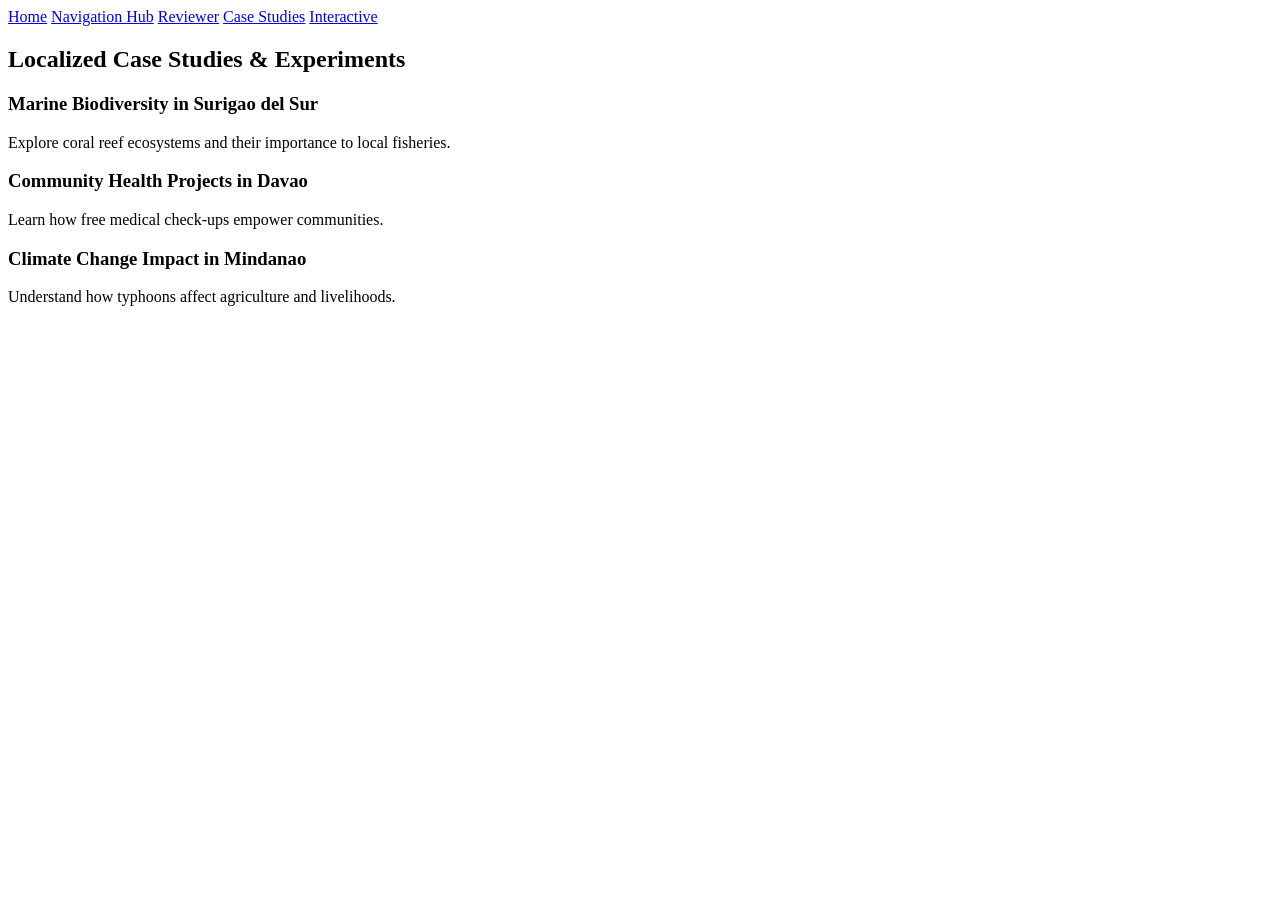
==== case-studies.html @ 2e76f829 "Create case-studies.html" ====
<!DOCTYPE html>
<html lang="en">
<head>
  <meta charset="UTF-8">
  <title>Case Studies - SciNav</title>
  <link rel="stylesheet" href="style.css">
</head>
<body>
  <nav>
    <a href="index.html">Home</a>
    <a href="navigation.html">Navigation Hub</a>
    <a href="reviewer.html">Reviewer</a>
    <a href="case-studies.html">Case Studies</a>
    <a href="interactive.html">Interactive</a>
  </nav>

  <h2>Localized Case Studies & Experiments</h2>
  <section>
    <h3>Marine Biodiversity in Surigao del Sur</h3>
    <p>Explore coral reef ecosystems and their importance to local fisheries.</p>
  </section>
  <section>
    <h3>Community Health Projects in Davao</h3>
    <p>Learn how free medical check-ups empower communities.</p>
  </section>
  <section>
    <h3>Climate Change Impact in Mindanao</h3>
    <p>Understand how typhoons affect agriculture and livelihoods.</p>
  </section>
</body>
</html>
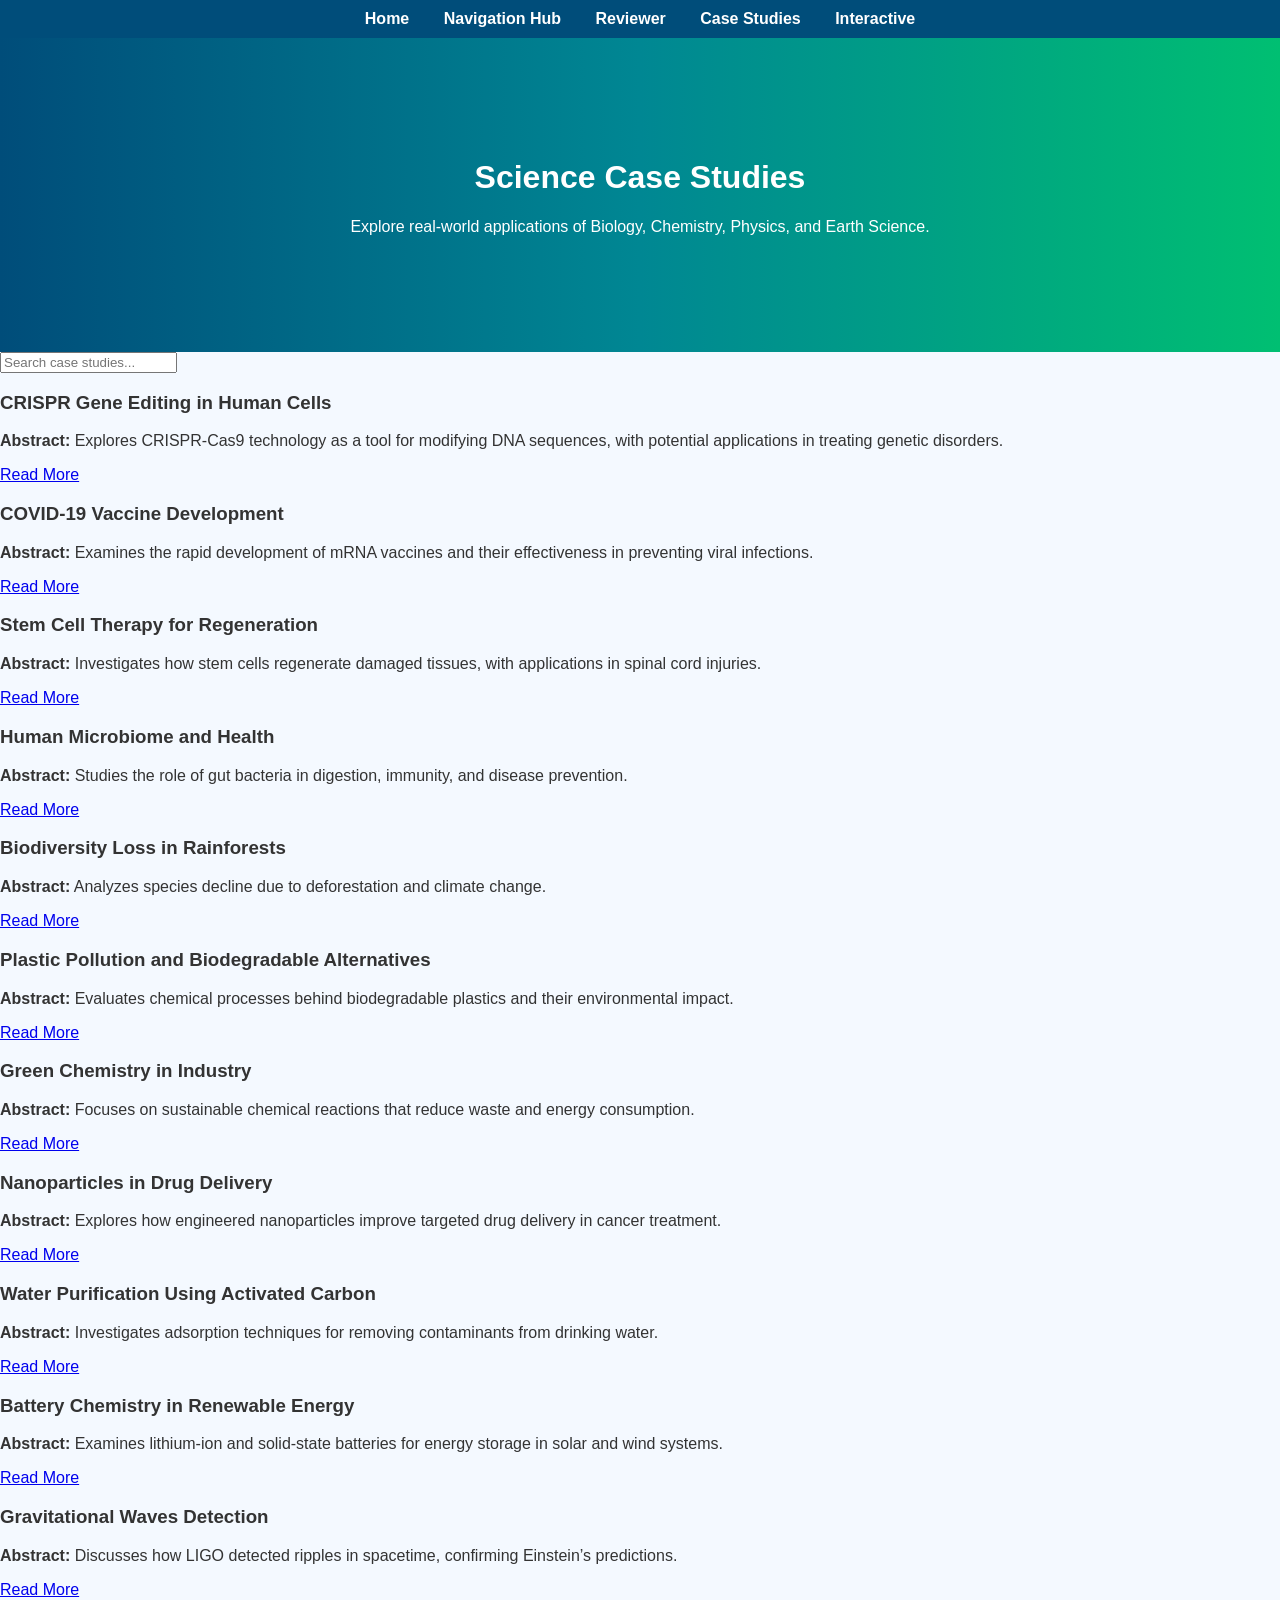
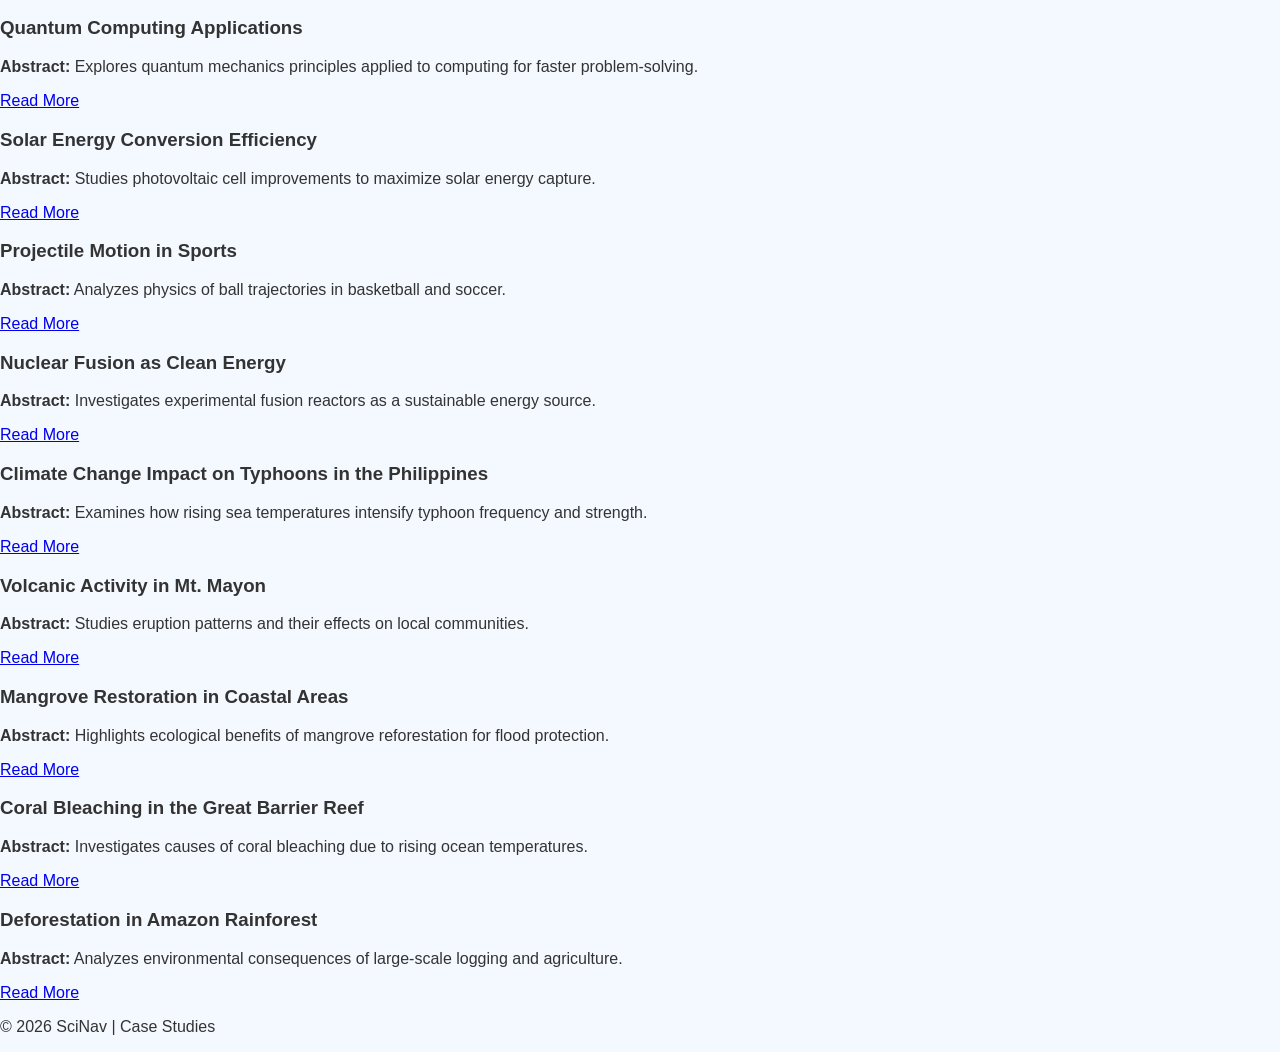
==== commit 493c89a9: "Update case-studies.html" ====
--- a/case-studies.html
+++ b/case-studies.html
@@ -4,6 +4,7 @@
   <meta charset="UTF-8">
   <title>Case Studies - SciNav</title>
   <link rel="stylesheet" href="style.css">
+  <script src="script.js" defer></script>
 </head>
 <body>
   <nav>
@@ -14,18 +15,147 @@
     <a href="interactive.html">Interactive</a>
   </nav>
 
-  <h2>Localized Case Studies & Experiments</h2>
-  <section>
-    <h3>Marine Biodiversity in Surigao del Sur</h3>
-    <p>Explore coral reef ecosystems and their importance to local fisheries.</p>
+  <header class="hero">
+    <h1>Science Case Studies</h1>
+    <p>Explore real-world applications of Biology, Chemistry, Physics, and Earth Science.</p>
+  </header>
+
+  <!-- Search Bar -->
+  <div class="search-bar">
+    <input type="text" id="search" placeholder="Search case studies..." onkeyup="searchCaseStudies()">
+  </div>
+
+  <!-- Case Study Cards -->
+  <section class="case-studies">
+
+    <!-- Biology -->
+    <div class="case-study">
+      <h3>CRISPR Gene Editing in Human Cells</h3>
+      <p><strong>Abstract:</strong> Explores CRISPR-Cas9 technology as a tool for modifying DNA sequences, with potential applications in treating genetic disorders.</p>
+      <a href="https://www.nature.com/articles/d41586-020-02448-5" target="_blank">Read More</a>
+    </div>
+
+    <div class="case-study">
+      <h3>COVID-19 Vaccine Development</h3>
+      <p><strong>Abstract:</strong> Examines the rapid development of mRNA vaccines and their effectiveness in preventing viral infections.</p>
+      <a href="https://www.cdc.gov/coronavirus/2019-ncov/vaccines/index.html" target="_blank">Read More</a>
+    </div>
+
+    <div class="case-study">
+      <h3>Stem Cell Therapy for Regeneration</h3>
+      <p><strong>Abstract:</strong> Investigates how stem cells regenerate damaged tissues, with applications in spinal cord injuries.</p>
+      <a href="https://stemcells.nih.gov/info/basics" target="_blank">Read More</a>
+    </div>
+
+    <div class="case-study">
+      <h3>Human Microbiome and Health</h3>
+      <p><strong>Abstract:</strong> Studies the role of gut bacteria in digestion, immunity, and disease prevention.</p>
+      <a href="https://hsph.harvard.edu/nutritionsource/microbiome/" target="_blank">Read More</a>
+    </div>
+
+    <div class="case-study">
+      <h3>Biodiversity Loss in Rainforests</h3>
+      <p><strong>Abstract:</strong> Analyzes species decline due to deforestation and climate change.</p>
+      <a href="https://www.worldwildlife.org/topics/biodiversity" target="_blank">Read More</a>
+    </div>
+
+    <!-- Chemistry -->
+    <div class="case-study">
+      <h3>Plastic Pollution and Biodegradable Alternatives</h3>
+      <p><strong>Abstract:</strong> Evaluates chemical processes behind biodegradable plastics and their environmental impact.</p>
+      <a href="https://www.unep.org/interactives/beat-plastic-pollution/" target="_blank">Read More</a>
+    </div>
+
+    <div class="case-study">
+      <h3>Green Chemistry in Industry</h3>
+      <p><strong>Abstract:</strong> Focuses on sustainable chemical reactions that reduce waste and energy consumption.</p>
+      <a href="https://www.epa.gov/greenchemistry" target="_blank">Read More</a>
+    </div>
+
+    <div class="case-study">
+      <h3>Nanoparticles in Drug Delivery</h3>
+      <p><strong>Abstract:</strong> Explores how engineered nanoparticles improve targeted drug delivery in cancer treatment.</p>
+      <a href="https://www.ncbi.nlm.nih.gov/pmc/articles/PMC6466506/" target="_blank">Read More</a>
+    </div>
+
+    <div class="case-study">
+      <h3>Water Purification Using Activated Carbon</h3>
+      <p><strong>Abstract:</strong> Investigates adsorption techniques for removing contaminants from drinking water.</p>
+      <a href="https://www.sciencedirect.com/topics/earth-and-planetary-sciences/activated-carbon" target="_blank">Read More</a>
+    </div>
+
+    <div class="case-study">
+      <h3>Battery Chemistry in Renewable Energy</h3>
+      <p><strong>Abstract:</strong> Examines lithium-ion and solid-state batteries for energy storage in solar and wind systems.</p>
+      <a href="https://www.energy.gov/eere/energy-storage" target="_blank">Read More</a>
+    </div>
+
+    <!-- Physics -->
+    <div class="case-study">
+      <h3>Gravitational Waves Detection</h3>
+      <p><strong>Abstract:</strong> Discusses how LIGO detected ripples in spacetime, confirming Einstein’s predictions.</p>
+      <a href="https://www.ligo.caltech.edu/page/what-are-gw" target="_blank">Read More</a>
+    </div>
+
+    <div class="case-study">
+      <h3>Quantum Computing Applications</h3>
+      <p><strong>Abstract:</strong> Explores quantum mechanics principles applied to computing for faster problem-solving.</p>
+      <a href="https://www.ibm.com/quantum" target="_blank">Read More</a>
+    </div>
+
+    <div class="case-study">
+      <h3>Solar Energy Conversion Efficiency</h3>
+      <p><strong>Abstract:</strong> Studies photovoltaic cell improvements to maximize solar energy capture.</p>
+      <a href="https://www.nrel.gov/solar/" target="_blank">Read More</a>
+    </div>
+
+    <div class="case-study">
+      <h3>Projectile Motion in Sports</h3>
+      <p><strong>Abstract:</strong> Analyzes physics of ball trajectories in basketball and soccer.</p>
+      <a href="https://www.physicsclassroom.com/class/vectors/Lesson-2/What-is-a-Projectile" target="_blank">Read More</a>
+    </div>
+
+    <div class="case-study">
+      <h3>Nuclear Fusion as Clean Energy</h3>
+      <p><strong>Abstract:</strong> Investigates experimental fusion reactors as a sustainable energy source.</p>
+      <a href="https://www.iter.org/" target="_blank">Read More</a>
+    </div>
+
+    <!-- Earth Science -->
+    <div class="case-study">
+      <h3>Climate Change Impact on Typhoons in the Philippines</h3>
+      <p><strong>Abstract:</strong> Examines how rising sea temperatures intensify typhoon frequency and strength.</p>
+      <a href="https://www.climate.gov/news-features/understanding-climate/climate-change-and-hurricanes" target="_blank">Read More</a>
+    </div>
+
+    <div class="case-study">
+      <h3>Volcanic Activity in Mt. Mayon</h3>
+      <p><strong>Abstract:</strong> Studies eruption patterns and their effects on local communities.</p>
+      <a href="https://www.phivolcs.dost.gov.ph/" target="_blank">Read More</a>
+    </div>
+
+    <div class="case-study">
+      <h3>Mangrove Restoration in Coastal Areas</h3>
+      <p><strong>Abstract:</strong> Highlights ecological benefits of mangrove reforestation for flood protection.</p>
+      <a href="https://www.fao.org/forestry/mangroves/en/" target="_blank">Read More</a>
+    </div>
+
+    <div class="case-study">
+      <h3>Coral Bleaching in the Great Barrier Reef</h3>
+      <p><strong>Abstract:</strong> Investigates causes of coral bleaching due to rising ocean temperatures.</p>
+      <a href="https://www.gbrmpa.gov.au/" target="_blank">Read More</a>
+    </div>
+
+    <div class="case-study">
+      <h3>Deforestation in Amazon Rainforest</h3>
+      <p><strong>Abstract:</strong> Analyzes environmental consequences of large-scale logging and agriculture.</p>
+      <a href="https://www.worldwildlife.org/places/amazon" target="_blank">Read More</a>
+    </div>
+
   </section>
-  <section>
-    <h3>Community Health Projects in Davao</h3>
-    <p>Learn how free medical check-ups empower communities.</p>
-  </section>
-  <section>
-    <h3>Climate Change Impact in Mindanao</h3>
-    <p>Understand how typhoons affect agriculture and livelihoods.</p>
-  </section>
+
+  <footer>
+    <p>&copy; 2026 SciNav | Case Studies</p>
+  </footer>
 </body>
-</html>
+  </html>
--- a/style.css
+++ b/style.css
@@ -0,0 +1,53 @@
+body {
+  font-family: Arial, sans-serif;
+  background: #f4f9ff;
+  color: #333;
+  margin: 0;
+  padding: 0;
+}
+
+nav {
+  background: #004d7a;
+  padding: 10px;
+  text-align: center;
+}
+
+nav a {
+  color: white;
+  margin: 0 15px;
+  text-decoration: none;
+  font-weight: bold;
+}
+
+.hero {
+  background: linear-gradient(to right, #004d7a, #008793, #00bf72);
+  color: white;
+  padding: 100px 20px;
+  text-align: center;
+}
+
+.btn {
+  background: #ffcc00;
+  padding: 10px 20px;
+  text-decoration: none;
+  color: black;
+  border-radius: 5px;
+  font-weight: bold;
+}
+
+.topics {
+  display: flex;
+  justify-content: center;
+  margin-top: 20px;
+}
+
+.card {
+  background: #e0f7fa;
+  margin: 10px;
+  padding: 20px;
+  border-radius: 8px;
+  width: 200px;
+  text-align: center;
+  font-weight: bold;
+  box-shadow: 2px 2px 5px rgba(0,0,0,0.2);
+}
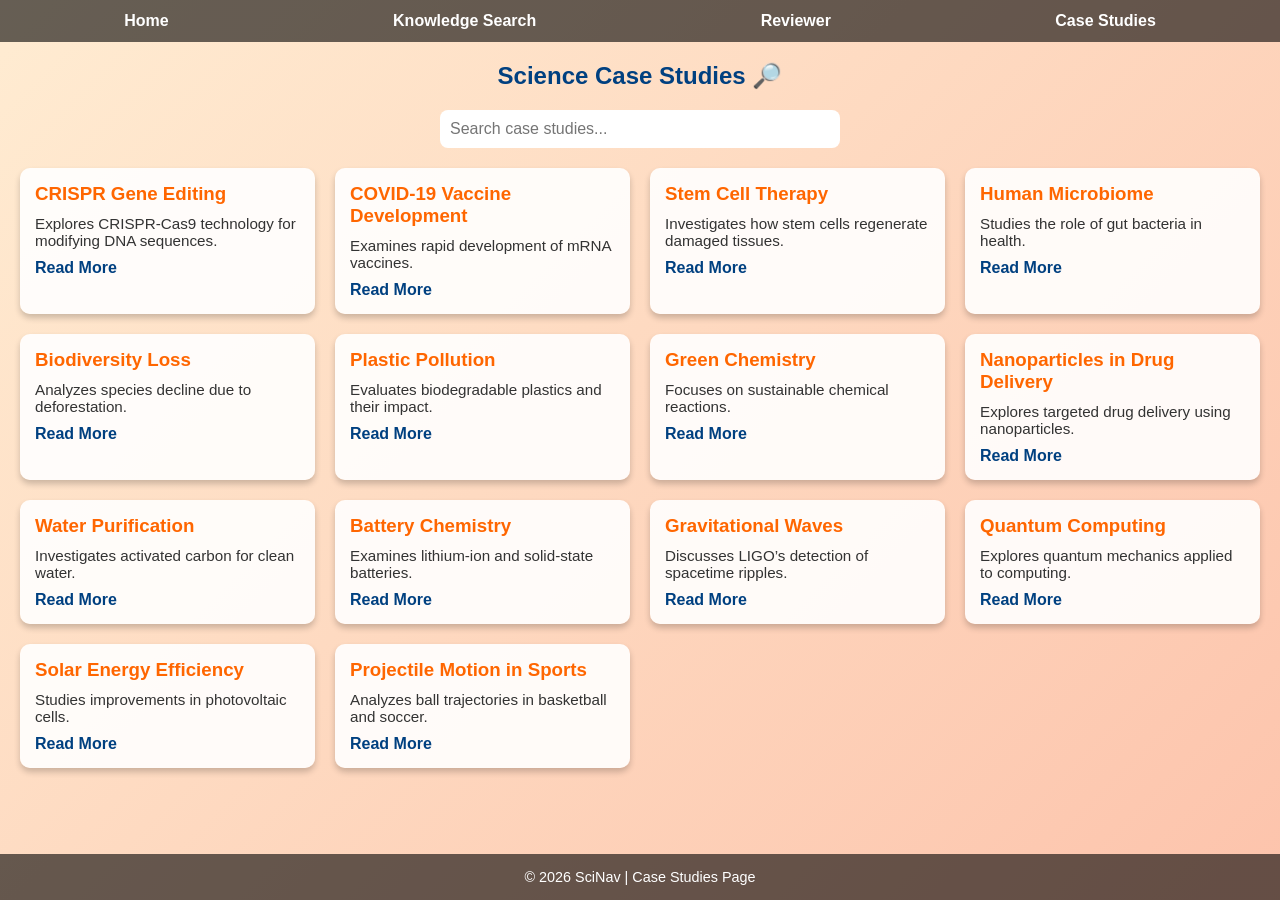
==== commit 222d7377: "Update case-studies.html" ====
--- a/case-studies.html
+++ b/case-studies.html
@@ -2,160 +2,173 @@
 <html lang="en">
 <head>
   <meta charset="UTF-8">
-  <title>Case Studies - SciNav</title>
-  <link rel="stylesheet" href="style.css">
-  <script src="script.js" defer></script>
+  <meta name="viewport" content="width=device-width, initial-scale=1.0">
+  <title>SciNav | Case Studies</title>
+  <style>
+    * { margin: 0; padding: 0; box-sizing: border-box; }
+
+    body {
+      font-family: 'Segoe UI', Arial, sans-serif;
+      background: linear-gradient(135deg, #ffecd2, #fcb69f, #a1c4fd, #c2e9fb);
+      background-size: 400% 400%;
+      animation: gradientBG 20s ease infinite;
+      color: #333;
+      min-height: 100vh;
+      display: flex;
+      flex-direction: column;
+    }
+
+    @keyframes gradientBG {
+      0% { background-position: 0% 50%; }
+      50% { background-position: 100% 50%; }
+      100% { background-position: 0% 50%; }
+    }
+
+    nav {
+      background: rgba(0,0,0,0.6);
+      padding: 12px;
+    }
+    nav ul {
+      list-style: none;
+      display: flex;
+      justify-content: space-around;
+    }
+    nav ul li a {
+      color: white;
+      text-decoration: none;
+      font-weight: bold;
+    }
+
+    main {
+      flex: 1;
+      padding: 20px;
+    }
+
+    h2 {
+      text-align: center;
+      color: #004080;
+      margin-bottom: 20px;
+    }
+
+    input[type="text"] {
+      padding: 10px;
+      width: 80%;
+      max-width: 400px;
+      border-radius: 8px;
+      border: none;
+      margin: 0 auto 20px auto;
+      display: block;
+      font-size: 1em;
+    }
+
+    .grid {
+      display: grid;
+      grid-template-columns: repeat(auto-fit, minmax(250px, 1fr));
+      gap: 20px;
+    }
+
+    .study {
+      background: rgba(255,255,255,0.9);
+      padding: 15px;
+      border-radius: 10px;
+      box-shadow: 0 4px 6px rgba(0,0,0,0.2);
+      transition: transform 0.3s;
+    }
+    .study:hover { transform: scale(1.05); }
+
+    .study h3 {
+      color: #ff6600;
+      margin-bottom: 10px;
+    }
+
+    .study p {
+      font-size: 0.95em;
+      margin-bottom: 10px;
+    }
+
+    .study a {
+      color: #004080;
+      font-weight: bold;
+      text-decoration: none;
+    }
+
+    footer {
+      background: rgba(0,0,0,0.6);
+      color: white;
+      text-align: center;
+      padding: 15px;
+      font-size: 0.9em;
+    }
+  </style>
 </head>
 <body>
+  <!-- Navigation Bar -->
   <nav>
-    <a href="index.html">Home</a>
-    <a href="navigation.html">Navigation Hub</a>
-    <a href="reviewer.html">Reviewer</a>
-    <a href="case-studies.html">Case Studies</a>
-    <a href="interactive.html">Interactive</a>
+    <ul>
+      <li><a href="index.html">Home</a></li>
+      <li><a href="search.html">Knowledge Search</a></li>
+      <li><a href="reviewer.html">Reviewer</a></li>
+      <li><a href="case-studies.html">Case Studies</a></li>
+    </ul>
   </nav>
 
-  <header class="hero">
-    <h1>Science Case Studies</h1>
-    <p>Explore real-world applications of Biology, Chemistry, Physics, and Earth Science.</p>
-  </header>
+  <!-- Main Content -->
+  <main>
+    <h2>Science Case Studies 🔎</h2>
+    <input type="text" id="searchBox" placeholder="Search case studies...">
+    <div class="grid" id="studiesGrid"></div>
+  </main>
 
-  <!-- Search Bar -->
-  <div class="search-bar">
-    <input type="text" id="search" placeholder="Search case studies..." onkeyup="searchCaseStudies()">
-  </div>
+  <!-- Footer -->
+  <footer>
+    © 2026 SciNav | Case Studies Page
+  </footer>
 
-  <!-- Case Study Cards -->
-  <section class="case-studies">
+  <script>
+    const studies = [
+      {title:"CRISPR Gene Editing", abstract:"Explores CRISPR-Cas9 technology for modifying DNA sequences.", link:"#"},
+      {title:"COVID-19 Vaccine Development", abstract:"Examines rapid development of mRNA vaccines.", link:"#"},
+      {title:"Stem Cell Therapy", abstract:"Investigates how stem cells regenerate damaged tissues.", link:"#"},
+      {title:"Human Microbiome", abstract:"Studies the role of gut bacteria in health.", link:"#"},
+      {title:"Biodiversity Loss", abstract:"Analyzes species decline due to deforestation.", link:"#"},
+      {title:"Plastic Pollution", abstract:"Evaluates biodegradable plastics and their impact.", link:"#"},
+      {title:"Green Chemistry", abstract:"Focuses on sustainable chemical reactions.", link:"#"},
+      {title:"Nanoparticles in Drug Delivery", abstract:"Explores targeted drug delivery using nanoparticles.", link:"#"},
+      {title:"Water Purification", abstract:"Investigates activated carbon for clean water.", link:"#"},
+      {title:"Battery Chemistry", abstract:"Examines lithium-ion and solid-state batteries.", link:"#"},
+      {title:"Gravitational Waves", abstract:"Discusses LIGO’s detection of spacetime ripples.", link:"#"},
+      {title:"Quantum Computing", abstract:"Explores quantum mechanics applied to computing.", link:"#"},
+      {title:"Solar Energy Efficiency", abstract:"Studies improvements in photovoltaic cells.", link:"#"},
+      {title:"Projectile Motion in Sports", abstract:"Analyzes ball trajectories in basketball and soccer.", link:"#"}
+    ];
 
-    <!-- Biology -->
-    <div class="case-study">
-      <h3>CRISPR Gene Editing in Human Cells</h3>
-      <p><strong>Abstract:</strong> Explores CRISPR-Cas9 technology as a tool for modifying DNA sequences, with potential applications in treating genetic disorders.</p>
-      <a href="https://www.nature.com/articles/d41586-020-02448-5" target="_blank">Read More</a>
-    </div>
+    function renderStudies(list) {
+      const grid = document.getElementById("studiesGrid");
+      grid.innerHTML = "";
+      list.forEach(study => {
+        const div = document.createElement("div");
+        div.className = "study";
+        div.innerHTML = `
+          <h3>${study.title}</h3>
+          <p>${study.abstract}</p>
+          <a href="${study.link}">Read More</a>
+        `;
+        grid.appendChild(div);
+      });
+    }
 
-    <div class="case-study">
-      <h3>COVID-19 Vaccine Development</h3>
-      <p><strong>Abstract:</strong> Examines the rapid development of mRNA vaccines and their effectiveness in preventing viral infections.</p>
-      <a href="https://www.cdc.gov/coronavirus/2019-ncov/vaccines/index.html" target="_blank">Read More</a>
-    </div>
+    function searchStudies() {
+      const query = document.getElementById("searchBox").value.toLowerCase();
+      const filtered = studies.filter(s => 
+        s.title.toLowerCase().includes(query) || s.abstract.toLowerCase().includes(query)
+      );
+      renderStudies(filtered);
+    }
 
-    <div class="case-study">
-      <h3>Stem Cell Therapy for Regeneration</h3>
-      <p><strong>Abstract:</strong> Investigates how stem cells regenerate damaged tissues, with applications in spinal cord injuries.</p>
-      <a href="https://stemcells.nih.gov/info/basics" target="_blank">Read More</a>
-    </div>
+    document.getElementById("searchBox").addEventListener("input", searchStudies);
 
-    <div class="case-study">
-      <h3>Human Microbiome and Health</h3>
-      <p><strong>Abstract:</strong> Studies the role of gut bacteria in digestion, immunity, and disease prevention.</p>
-      <a href="https://hsph.harvard.edu/nutritionsource/microbiome/" target="_blank">Read More</a>
-    </div>
-
-    <div class="case-study">
-      <h3>Biodiversity Loss in Rainforests</h3>
-      <p><strong>Abstract:</strong> Analyzes species decline due to deforestation and climate change.</p>
-      <a href="https://www.worldwildlife.org/topics/biodiversity" target="_blank">Read More</a>
-    </div>
-
-    <!-- Chemistry -->
-    <div class="case-study">
-      <h3>Plastic Pollution and Biodegradable Alternatives</h3>
-      <p><strong>Abstract:</strong> Evaluates chemical processes behind biodegradable plastics and their environmental impact.</p>
-      <a href="https://www.unep.org/interactives/beat-plastic-pollution/" target="_blank">Read More</a>
-    </div>
-
-    <div class="case-study">
-      <h3>Green Chemistry in Industry</h3>
-      <p><strong>Abstract:</strong> Focuses on sustainable chemical reactions that reduce waste and energy consumption.</p>
-      <a href="https://www.epa.gov/greenchemistry" target="_blank">Read More</a>
-    </div>
-
-    <div class="case-study">
-      <h3>Nanoparticles in Drug Delivery</h3>
-      <p><strong>Abstract:</strong> Explores how engineered nanoparticles improve targeted drug delivery in cancer treatment.</p>
-      <a href="https://www.ncbi.nlm.nih.gov/pmc/articles/PMC6466506/" target="_blank">Read More</a>
-    </div>
-
-    <div class="case-study">
-      <h3>Water Purification Using Activated Carbon</h3>
-      <p><strong>Abstract:</strong> Investigates adsorption techniques for removing contaminants from drinking water.</p>
-      <a href="https://www.sciencedirect.com/topics/earth-and-planetary-sciences/activated-carbon" target="_blank">Read More</a>
-    </div>
-
-    <div class="case-study">
-      <h3>Battery Chemistry in Renewable Energy</h3>
-      <p><strong>Abstract:</strong> Examines lithium-ion and solid-state batteries for energy storage in solar and wind systems.</p>
-      <a href="https://www.energy.gov/eere/energy-storage" target="_blank">Read More</a>
-    </div>
-
-    <!-- Physics -->
-    <div class="case-study">
-      <h3>Gravitational Waves Detection</h3>
-      <p><strong>Abstract:</strong> Discusses how LIGO detected ripples in spacetime, confirming Einstein’s predictions.</p>
-      <a href="https://www.ligo.caltech.edu/page/what-are-gw" target="_blank">Read More</a>
-    </div>
-
-    <div class="case-study">
-      <h3>Quantum Computing Applications</h3>
-      <p><strong>Abstract:</strong> Explores quantum mechanics principles applied to computing for faster problem-solving.</p>
-      <a href="https://www.ibm.com/quantum" target="_blank">Read More</a>
-    </div>
-
-    <div class="case-study">
-      <h3>Solar Energy Conversion Efficiency</h3>
-      <p><strong>Abstract:</strong> Studies photovoltaic cell improvements to maximize solar energy capture.</p>
-      <a href="https://www.nrel.gov/solar/" target="_blank">Read More</a>
-    </div>
-
-    <div class="case-study">
-      <h3>Projectile Motion in Sports</h3>
-      <p><strong>Abstract:</strong> Analyzes physics of ball trajectories in basketball and soccer.</p>
-      <a href="https://www.physicsclassroom.com/class/vectors/Lesson-2/What-is-a-Projectile" target="_blank">Read More</a>
-    </div>
-
-    <div class="case-study">
-      <h3>Nuclear Fusion as Clean Energy</h3>
-      <p><strong>Abstract:</strong> Investigates experimental fusion reactors as a sustainable energy source.</p>
-      <a href="https://www.iter.org/" target="_blank">Read More</a>
-    </div>
-
-    <!-- Earth Science -->
-    <div class="case-study">
-      <h3>Climate Change Impact on Typhoons in the Philippines</h3>
-      <p><strong>Abstract:</strong> Examines how rising sea temperatures intensify typhoon frequency and strength.</p>
-      <a href="https://www.climate.gov/news-features/understanding-climate/climate-change-and-hurricanes" target="_blank">Read More</a>
-    </div>
-
-    <div class="case-study">
-      <h3>Volcanic Activity in Mt. Mayon</h3>
-      <p><strong>Abstract:</strong> Studies eruption patterns and their effects on local communities.</p>
-      <a href="https://www.phivolcs.dost.gov.ph/" target="_blank">Read More</a>
-    </div>
-
-    <div class="case-study">
-      <h3>Mangrove Restoration in Coastal Areas</h3>
-      <p><strong>Abstract:</strong> Highlights ecological benefits of mangrove reforestation for flood protection.</p>
-      <a href="https://www.fao.org/forestry/mangroves/en/" target="_blank">Read More</a>
-    </div>
-
-    <div class="case-study">
-      <h3>Coral Bleaching in the Great Barrier Reef</h3>
-      <p><strong>Abstract:</strong> Investigates causes of coral bleaching due to rising ocean temperatures.</p>
-      <a href="https://www.gbrmpa.gov.au/" target="_blank">Read More</a>
-    </div>
-
-    <div class="case-study">
-      <h3>Deforestation in Amazon Rainforest</h3>
-      <p><strong>Abstract:</strong> Analyzes environmental consequences of large-scale logging and agriculture.</p>
-      <a href="https://www.worldwildlife.org/places/amazon" target="_blank">Read More</a>
-    </div>
-
-  </section>
-
-  <footer>
-    <p>&copy; 2026 SciNav | Case Studies</p>
-  </footer>
+    // Initial render
+    renderStudies(studies);
+  </script>
 </body>
-  </html>
+</html>
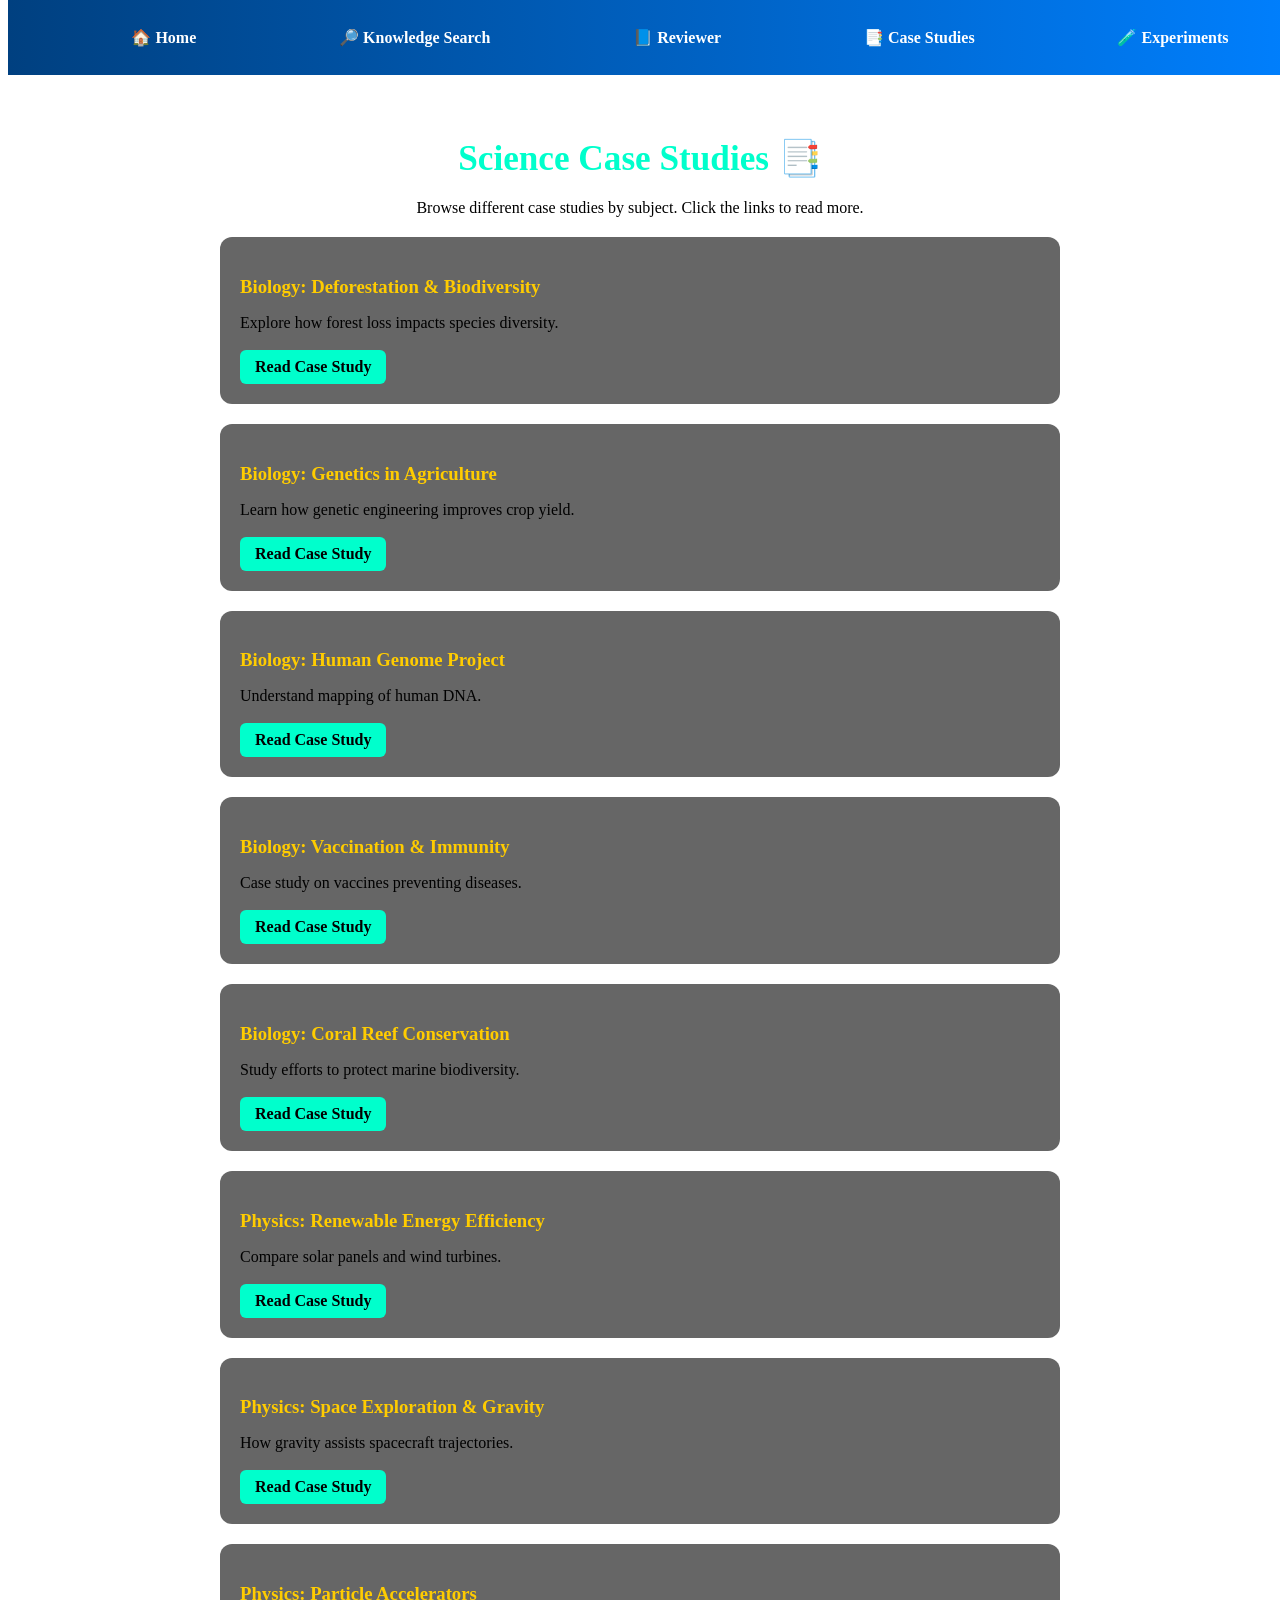
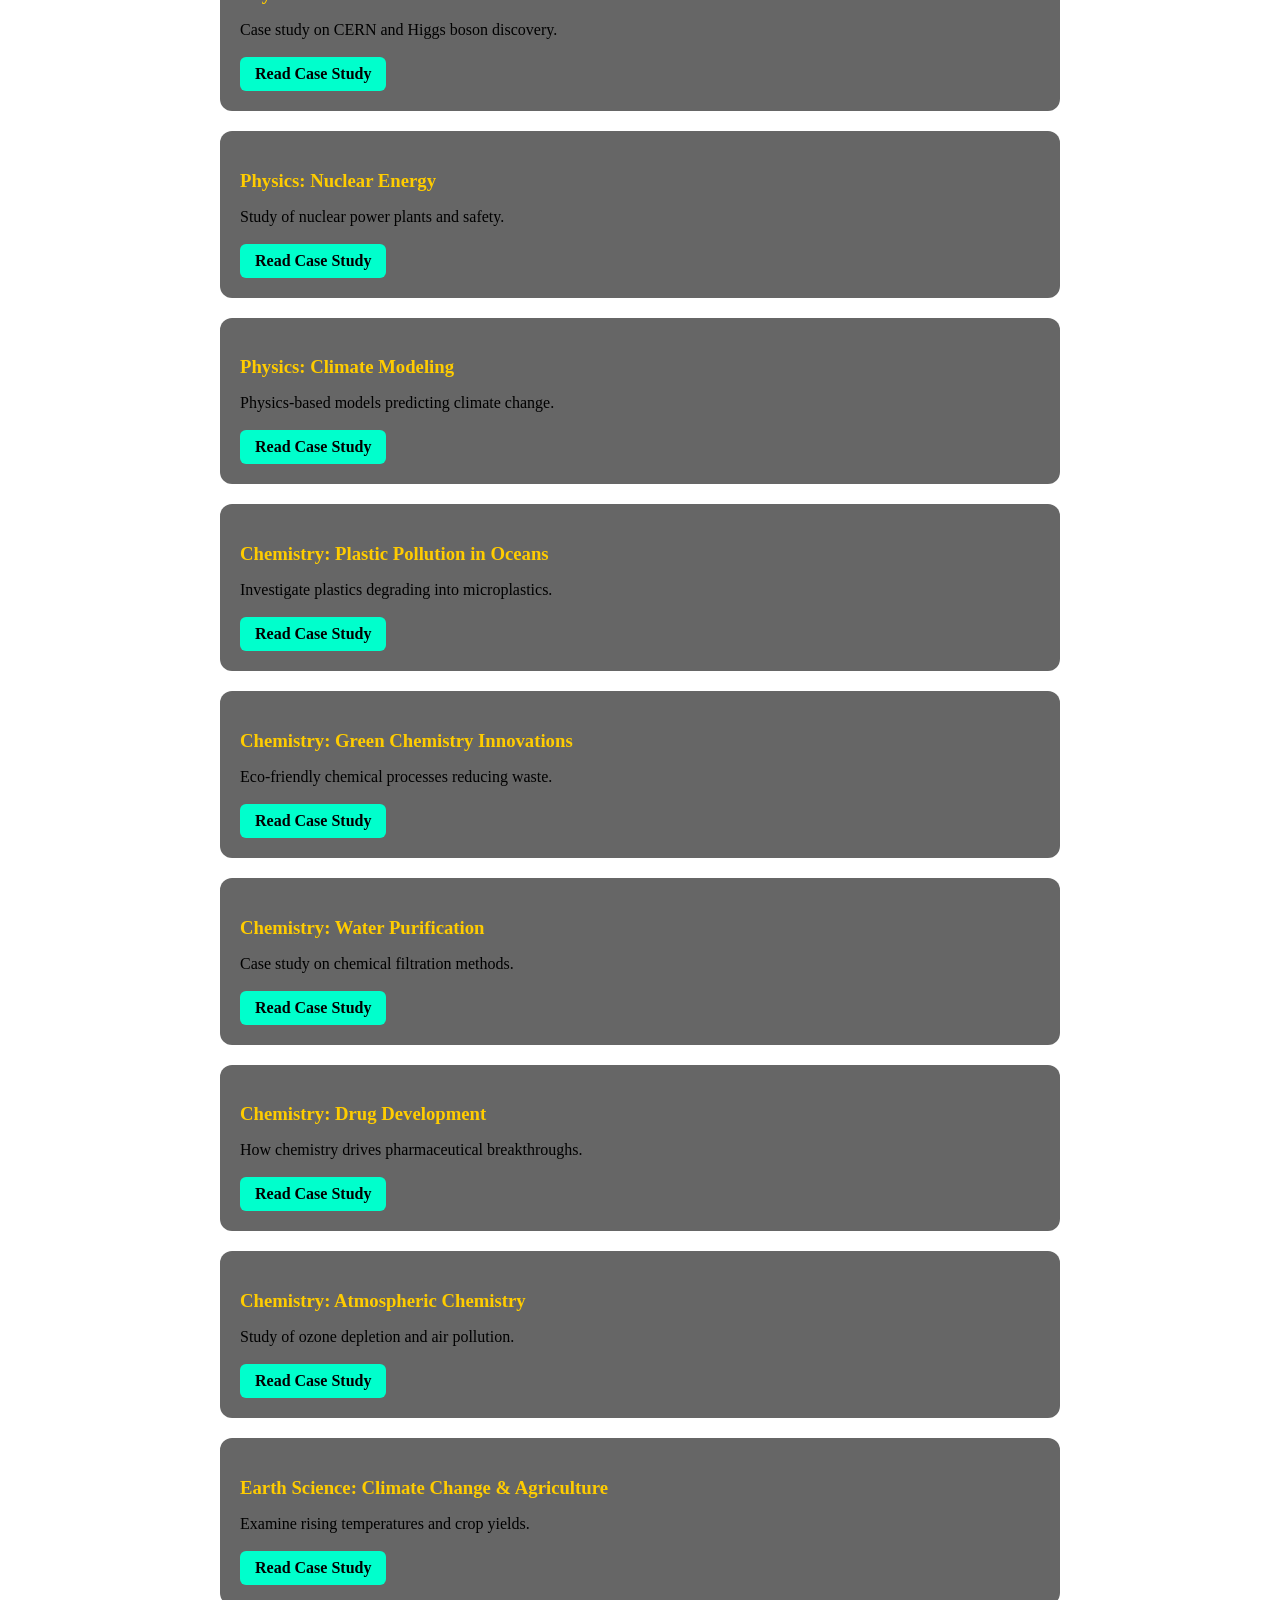
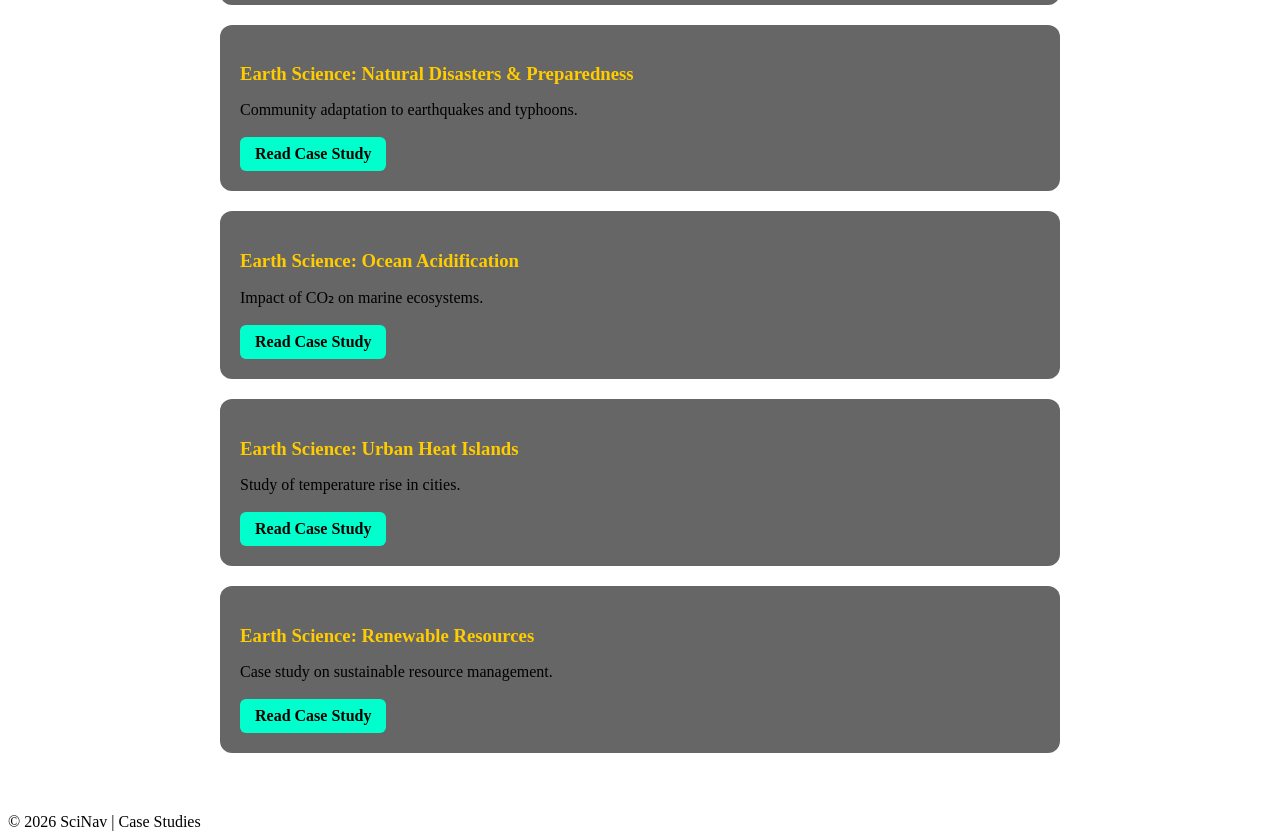
==== commit 75fbf87f: "Update case-studies.html" ====
--- a/case-studies.html
+++ b/case-studies.html
@@ -4,171 +4,151 @@
   <meta charset="UTF-8">
   <meta name="viewport" content="width=device-width, initial-scale=1.0">
   <title>SciNav | Case Studies</title>
+  <link rel="stylesheet" href="style.css">
   <style>
-    * { margin: 0; padding: 0; box-sizing: border-box; }
-
-    body {
-      font-family: 'Segoe UI', Arial, sans-serif;
-      background: linear-gradient(135deg, #ffecd2, #fcb69f, #a1c4fd, #c2e9fb);
-      background-size: 400% 400%;
-      animation: gradientBG 20s ease infinite;
-      color: #333;
-      min-height: 100vh;
-      display: flex;
-      flex-direction: column;
-    }
-
-    @keyframes gradientBG {
-      0% { background-position: 0% 50%; }
-      50% { background-position: 100% 50%; }
-      100% { background-position: 0% 50%; }
-    }
-
-    nav {
-      background: rgba(0,0,0,0.6);
-      padding: 12px;
-    }
-    nav ul {
-      list-style: none;
-      display: flex;
-      justify-content: space-around;
-    }
-    nav ul li a {
-      color: white;
-      text-decoration: none;
-      font-weight: bold;
-    }
-
-    main {
-      flex: 1;
-      padding: 20px;
-    }
-
-    h2 {
-      text-align: center;
-      color: #004080;
-      margin-bottom: 20px;
-    }
-
-    input[type="text"] {
-      padding: 10px;
-      width: 80%;
-      max-width: 400px;
-      border-radius: 8px;
-      border: none;
-      margin: 0 auto 20px auto;
-      display: block;
-      font-size: 1em;
-    }
-
-    .grid {
-      display: grid;
-      grid-template-columns: repeat(auto-fit, minmax(250px, 1fr));
-      gap: 20px;
-    }
-
-    .study {
-      background: rgba(255,255,255,0.9);
-      padding: 15px;
-      border-radius: 10px;
-      box-shadow: 0 4px 6px rgba(0,0,0,0.2);
-      transition: transform 0.3s;
-    }
-    .study:hover { transform: scale(1.05); }
-
-    .study h3 {
-      color: #ff6600;
-      margin-bottom: 10px;
-    }
-
-    .study p {
-      font-size: 0.95em;
-      margin-bottom: 10px;
-    }
-
-    .study a {
-      color: #004080;
-      font-weight: bold;
-      text-decoration: none;
-    }
-
-    footer {
-      background: rgba(0,0,0,0.6);
-      color: white;
-      text-align: center;
-      padding: 15px;
-      font-size: 0.9em;
-    }
+    main { flex: 1; padding: 100px 20px 40px; }
+    h2 { text-align: center; color: #00ffcc; margin-bottom: 20px; font-size: 2.2em; animation: fadeIn 2s ease; }
+    .case-card { background: rgba(0,0,0,0.6); padding: 20px; border-radius: 12px; margin: 20px auto; max-width: 800px; animation: fadeIn 2s ease; }
+    .case-card h3 { color: #ffcc00; margin-bottom: 10px; }
+    .case-card p { margin-bottom: 10px; }
+    .case-card a { display: inline-block; margin-top: 8px; padding: 8px 15px; border-radius: 6px; background: #00ffcc; color: #000; text-decoration: none; font-weight: bold; transition: 0.3s; }
+    .case-card a:hover { background: #ffcc00; color: #000; }
+    nav { background: linear-gradient(90deg, #004080, #0080ff); padding: 12px; position: fixed; width: 100%; top: 0; z-index: 10; }
+    nav ul { list-style: none; display: flex; justify-content: space-around; }
+    nav ul li a { color: white; text-decoration: none; font-weight: bold; transition: 0.3s; display: flex; align-items: center; gap: 6px; }
+    nav ul li a:hover { color: #ffcc00; }
+    @keyframes fadeIn { from { opacity: 0; transform: translateY(20px); } to { opacity: 1; transform: translateY(0); } }
   </style>
 </head>
 <body>
   <!-- Navigation Bar -->
   <nav>
     <ul>
-      <li><a href="index.html">Home</a></li>
-      <li><a href="search.html">Knowledge Search</a></li>
-      <li><a href="reviewer.html">Reviewer</a></li>
-      <li><a href="case-studies.html">Case Studies</a></li>
+      <li><a href="index.html">🏠 Home</a></li>
+      <li><a href="search.html">🔎 Knowledge Search</a></li>
+      <li><a href="reviewer.html">📘 Reviewer</a></li>
+      <li><a href="case-studies.html">📑 Case Studies</a></li>
+      <li><a href="interactive.html">🧪 Experiments</a></li>
     </ul>
   </nav>
 
   <!-- Main Content -->
   <main>
-    <h2>Science Case Studies 🔎</h2>
-    <input type="text" id="searchBox" placeholder="Search case studies...">
-    <div class="grid" id="studiesGrid"></div>
-  </main>
+  <h2>Science Case Studies 📑</h2>
+  <p style="text-align:center;">Browse different case studies by subject. Click the links to read more.</p>
+
+  <!-- Biology Case Studies -->
+  <div class="case-card">
+    <h3>Biology: Deforestation & Biodiversity</h3>
+    <p>Explore how forest loss impacts species diversity.</p>
+    <a href="https://www.nationalgeographic.com/environment/article/deforestation" target="_blank">Read Case Study</a>
+  </div>
+  <div class="case-card">
+    <h3>Biology: Genetics in Agriculture</h3>
+    <p>Learn how genetic engineering improves crop yield.</p>
+    <a href="https://www.britannica.com/science/genetically-modified-organism" target="_blank">Read Case Study</a>
+  </div>
+  <div class="case-card">
+    <h3>Biology: Human Genome Project</h3>
+    <p>Understand mapping of human DNA.</p>
+    <a href="https://www.genome.gov/human-genome-project" target="_blank">Read Case Study</a>
+  </div>
+  <div class="case-card">
+    <h3>Biology: Vaccination & Immunity</h3>
+    <p>Case study on vaccines preventing diseases.</p>
+    <a href="https://www.cdc.gov/vaccines" target="_blank">Read Case Study</a>
+  </div>
+  <div class="case-card">
+    <h3>Biology: Coral Reef Conservation</h3>
+    <p>Study efforts to protect marine biodiversity.</p>
+    <a href="https://www.noaa.gov/coral-reef-conservation" target="_blank">Read Case Study</a>
+  </div>
+
+  <!-- Physics Case Studies -->
+  <div class="case-card">
+    <h3>Physics: Renewable Energy Efficiency</h3>
+    <p>Compare solar panels and wind turbines.</p>
+    <a href="https://www.energy.gov/eere/renewable-energy" target="_blank">Read Case Study</a>
+  </div>
+  <div class="case-card">
+    <h3>Physics: Space Exploration & Gravity</h3>
+    <p>How gravity assists spacecraft trajectories.</p>
+    <a href="https://www.nasa.gov/gravity-assist" target="_blank">Read Case Study</a>
+  </div>
+  <div class="case-card">
+    <h3>Physics: Particle Accelerators</h3>
+    <p>Case study on CERN and Higgs boson discovery.</p>
+    <a href="https://home.cern/science/accelerators" target="_blank">Read Case Study</a>
+  </div>
+  <div class="case-card">
+    <h3>Physics: Nuclear Energy</h3>
+    <p>Study of nuclear power plants and safety.</p>
+    <a href="https://www.world-nuclear.org" target="_blank">Read Case Study</a>
+  </div>
+  <div class="case-card">
+    <h3>Physics: Climate Modeling</h3>
+    <p>Physics-based models predicting climate change.</p>
+    <a href="https://climate.nasa.gov" target="_blank">Read Case Study</a>
+  </div>
+
+  <!-- Chemistry Case Studies -->
+  <div class="case-card">
+    <h3>Chemistry: Plastic Pollution in Oceans</h3>
+    <p>Investigate plastics degrading into microplastics.</p>
+    <a href="https://www.unep.org/plastic-pollution" target="_blank">Read Case Study</a>
+  </div>
+  <div class="case-card">
+    <h3>Chemistry: Green Chemistry Innovations</h3>
+    <p>Eco-friendly chemical processes reducing waste.</p>
+    <a href="https://www.acs.org/greenchemistry" target="_blank">Read Case Study</a>
+  </div>
+  <div class="case-card">
+    <h3>Chemistry: Water Purification</h3>
+    <p>Case study on chemical filtration methods.</p>
+    <a href="https://www.epa.gov/water-research" target="_blank">Read Case Study</a>
+  </div>
+  <div class="case-card">
+    <h3>Chemistry: Drug Development</h3>
+    <p>How chemistry drives pharmaceutical breakthroughs.</p>
+    <a href="https://www.fda.gov/drugs" target="_blank">Read Case Study</a>
+  </div>
+  <div class="case-card">
+    <h3>Chemistry: Atmospheric Chemistry</h3>
+    <p>Study of ozone depletion and air pollution.</p>
+    <a href="https://www.epa.gov/ozone-layer-protection" target="_blank">Read Case Study</a>
+  </div>
+
+  <!-- Earth Science Case Studies -->
+  <div class="case-card">
+    <h3>Earth Science: Climate Change & Agriculture</h3>
+    <p>Examine rising temperatures and crop yields.</p>
+    <a href="https://www.ipcc.ch/reports/" target="_blank">Read Case Study</a>
+  </div>
+  <div class="case-card">
+    <h3>Earth Science: Natural Disasters & Preparedness</h3>
+    <p>Community adaptation to earthquakes and typhoons.</p>
+    <a href="https://www.redcross.org/get-help/disaster-relief.html" target="_blank">Read Case Study</a>
+  </div>
+  <div class="case-card">
+    <h3>Earth Science: Ocean Acidification</h3>
+    <p>Impact of CO₂ on marine ecosystems.</p>
+    <a href="https://www.noaa.gov/education/resource-collections/ocean-coasts/ocean-acidification" target="_blank">Read Case Study</a>
+  </div>
+  <div class="case-card">
+    <h3>Earth Science: Urban Heat Islands</h3>
+    <p>Study of temperature rise in cities.</p>
+    <a href="https://www.epa.gov/heatislands" target="_blank">Read Case Study</a>
+  </div>
+  <div class="case-card">
+    <h3>Earth Science: Renewable Resources</h3>
+    <p>Case study on sustainable resource management.</p>
+    <a href="https://www.un.org/sustainabledevelopment/energy/" target="_blank">Read Case Study</a>
+  </div>
+      </main>
 
   <!-- Footer -->
   <footer>
-    © 2026 SciNav | Case Studies Page
+    © 2026 SciNav | Case Studies
   </footer>
-
-  <script>
-    const studies = [
-      {title:"CRISPR Gene Editing", abstract:"Explores CRISPR-Cas9 technology for modifying DNA sequences.", link:"#"},
-      {title:"COVID-19 Vaccine Development", abstract:"Examines rapid development of mRNA vaccines.", link:"#"},
-      {title:"Stem Cell Therapy", abstract:"Investigates how stem cells regenerate damaged tissues.", link:"#"},
-      {title:"Human Microbiome", abstract:"Studies the role of gut bacteria in health.", link:"#"},
-      {title:"Biodiversity Loss", abstract:"Analyzes species decline due to deforestation.", link:"#"},
-      {title:"Plastic Pollution", abstract:"Evaluates biodegradable plastics and their impact.", link:"#"},
-      {title:"Green Chemistry", abstract:"Focuses on sustainable chemical reactions.", link:"#"},
-      {title:"Nanoparticles in Drug Delivery", abstract:"Explores targeted drug delivery using nanoparticles.", link:"#"},
-      {title:"Water Purification", abstract:"Investigates activated carbon for clean water.", link:"#"},
-      {title:"Battery Chemistry", abstract:"Examines lithium-ion and solid-state batteries.", link:"#"},
-      {title:"Gravitational Waves", abstract:"Discusses LIGO’s detection of spacetime ripples.", link:"#"},
-      {title:"Quantum Computing", abstract:"Explores quantum mechanics applied to computing.", link:"#"},
-      {title:"Solar Energy Efficiency", abstract:"Studies improvements in photovoltaic cells.", link:"#"},
-      {title:"Projectile Motion in Sports", abstract:"Analyzes ball trajectories in basketball and soccer.", link:"#"}
-    ];
-
-    function renderStudies(list) {
-      const grid = document.getElementById("studiesGrid");
-      grid.innerHTML = "";
-      list.forEach(study => {
-        const div = document.createElement("div");
-        div.className = "study";
-        div.innerHTML = `
-          <h3>${study.title}</h3>
-          <p>${study.abstract}</p>
-          <a href="${study.link}">Read More</a>
-        `;
-        grid.appendChild(div);
-      });
-    }
-
-    function searchStudies() {
-      const query = document.getElementById("searchBox").value.toLowerCase();
-      const filtered = studies.filter(s => 
-        s.title.toLowerCase().includes(query) || s.abstract.toLowerCase().includes(query)
-      );
-      renderStudies(filtered);
-    }
-
-    document.getElementById("searchBox").addEventListener("input", searchStudies);
-
-    // Initial render
-    renderStudies(studies);
-  </script>
 </body>
 </html>
